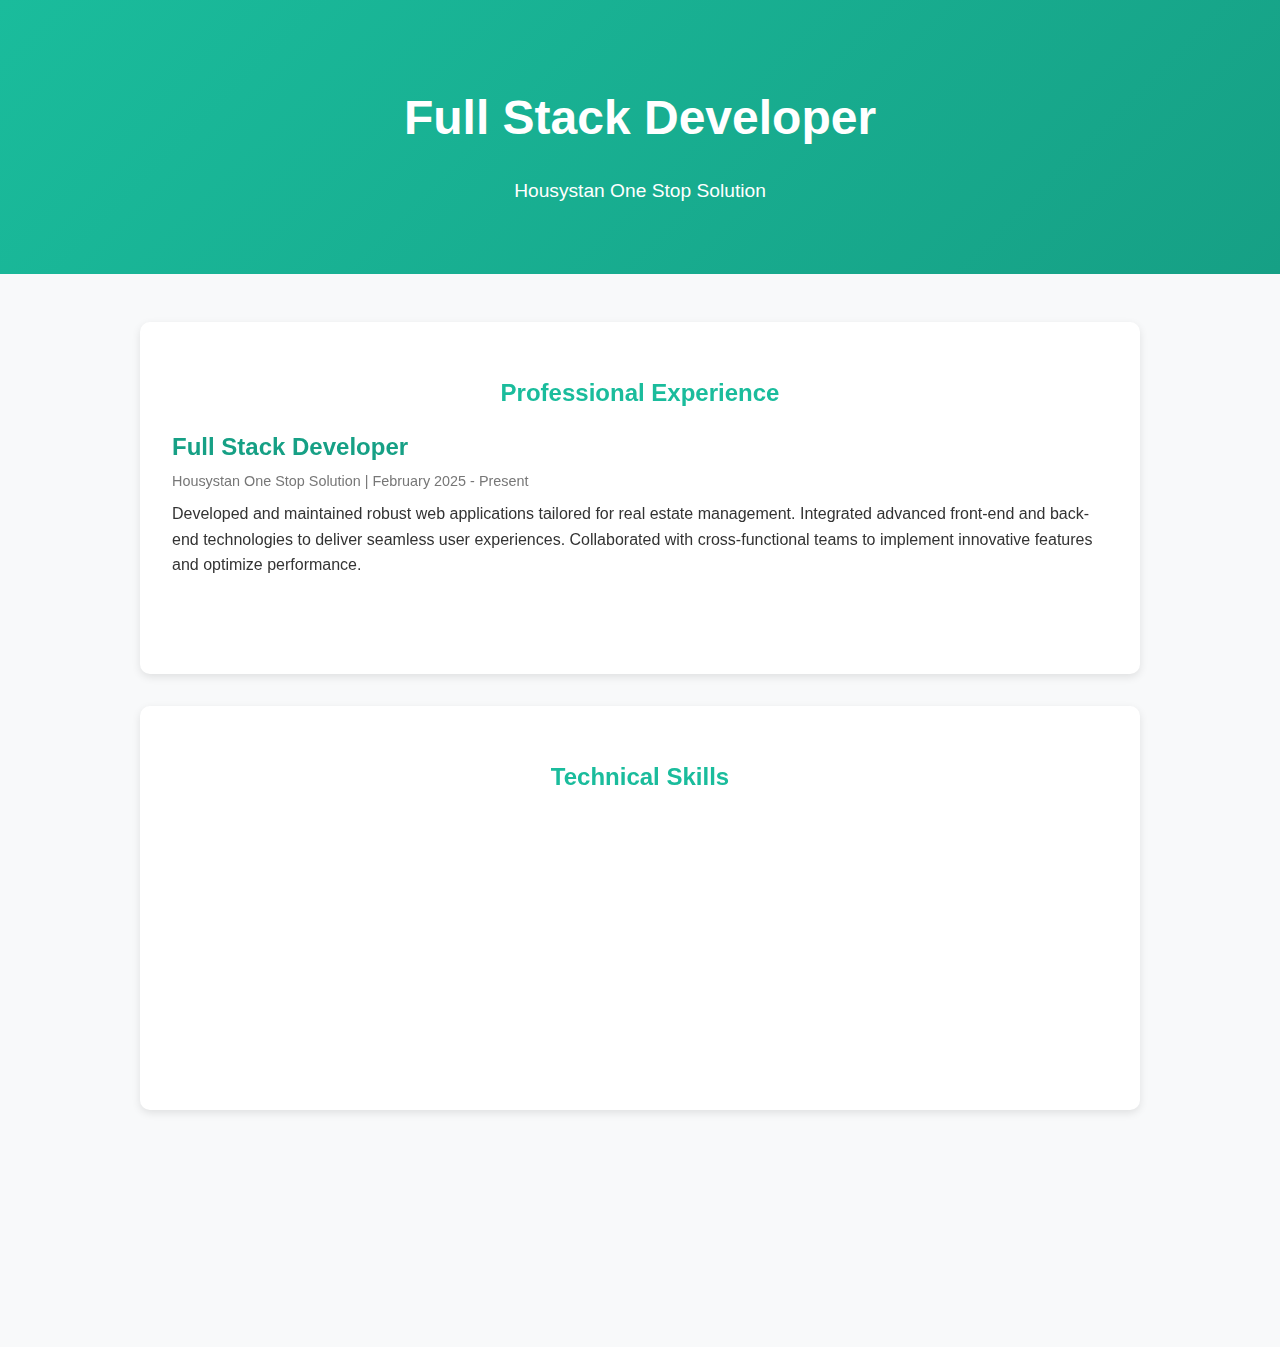
==== experience1.html @ 5cecdba0 "first commit" ====
<!DOCTYPE html>
<html lang="en">
<head>
  <meta charset="UTF-8" />
  <meta name="viewport" content="width=device-width, initial-scale=1.0" />
  <title>Full Stack Developer - Housystan</title>
  
  <!-- AOS Library for Scroll Animations -->
  <link href="https://cdn.jsdelivr.net/npm/aos@2.3.4/dist/aos.css" rel="stylesheet">
  <link rel="icon" href="favicon.png" type="image/png" />
  <style>
    /* Global Styles */
    body {
      font-family: Arial, sans-serif;
      background-color: #f8f9fa;
      margin: 0;
      padding: 0;
      color: #333;
      line-height: 1.6;
    }
    .container {
      width: 90%;
      max-width: 1000px;
      margin: 2rem auto;
      padding: 1rem;
    }
    
    /* Header */
    header {
      background: linear-gradient(135deg, #1abc9c, #16a085);
      color: #fff;
      text-align: center;
      padding: 3rem 1rem;
      position: relative;
    }
    header h1 {
      font-size: 3rem;
      margin-bottom: 0.5rem;
    }
    header p {
      font-size: 1.2rem;
    }
    
    /* Experience Section */
    .experience {
      background: #fff;
      padding: 2rem;
      border-radius: 10px;
      box-shadow: 0 3px 8px rgba(0, 0, 0, 0.1);
      margin-bottom: 2rem;
    }
    .experience h2 {
      color: #1abc9c;
      margin-bottom: 1rem;
      text-align: center;
    }
    .experience-item {
      margin-bottom: 1.5rem;
      padding-bottom: 1.5rem;
      border-bottom: 1px solid #eee;
    }
    .experience-item:last-child {
      border-bottom: none;
    }
    .experience-item h3 {
      margin: 0;
      font-size: 1.5rem;
      color: #16a085;
    }
    .experience-item span {
      display: block;
      font-size: 0.9rem;
      color: #777;
      margin-top: 0.2rem;
    }
    .experience-item p {
      margin-top: 0.5rem;
    }
    
    /* Skills Section */
    .skills {
      background: #fff;
      padding: 2rem;
      border-radius: 10px;
      box-shadow: 0 3px 8px rgba(0, 0, 0, 0.1);
    }
    .skills h2 {
      color: #1abc9c;
      margin-bottom: 1rem;
      text-align: center;
    }
    .skill-list {
      list-style: none;
      padding: 0;
    }
    .skill-list li {
      margin-bottom: 1rem;
    }
    .skill-label {
      margin-bottom: 0.3rem;
      font-weight: bold;
    }
    .skill {
      background: #ddd;
      border-radius: 5px;
      overflow: hidden;
      position: relative;
      height: 20px;
    }
    .skill .progress {
      background: #1abc9c;
      height: 100%;
      width: 0;
      border-radius: 5px;
      /* The animation now grows until it reaches the value of --progress */
      animation: grow 2s forwards;
    }
    .skill span {
      position: absolute;
      left: 10px;
      top: 0;
      color: #fff;
      font-size: 0.9rem;
      line-height: 20px;
    }
    @keyframes grow {
      from { width: 0; }
      to { width: var(--progress, 100%); }
    }
    
    /* Footer */
    footer {
      background: #E5FCF5;
      color: black;
      text-align: center;
      padding: 1rem 0;
    }
  </style>
</head>
<body>
  <!-- Page Header -->
  <header data-aos="fade-down">
    <h1>Full Stack Developer</h1>
    <p>Housystan One Stop Solution</p>
  </header>

  <div class="container">
    <!-- Experience Section -->
    <section class="experience" data-aos="fade-up">
      <h2>Professional Experience</h2>
      
      <div class="experience-item" data-aos="fade-right" data-aos-delay="100">
        <h3>Full Stack Developer</h3>
        <span>Housystan One Stop Solution | February 2025 - Present</span>
        <p>
          Developed and maintained robust web applications tailored for real estate management.
          Integrated advanced front-end and back-end technologies to deliver seamless user experiences.
          Collaborated with cross-functional teams to implement innovative features and optimize performance.
        </p>
      </div>
    </section>

    <!-- Skills Section -->
    <section class="skills" data-aos="fade-up">
      <h2>Technical Skills</h2>
      <ul class="skill-list">
        <li data-aos="fade-left" data-aos-delay="100">
          <div class="skill-label">HTML5 &amp; CSS3</div>
          <div class="skill">
            <!-- Use custom property --progress instead of width -->
            <div class="progress" style="--progress: 90%; animation-delay: 0.5s;"></div>
            <span>90%</span>
          </div>
        </li>
        <li data-aos="fade-left" data-aos-delay="150">
          <div class="skill-label">JavaScript &amp; ES6</div>
          <div class="skill">
            <div class="progress" style="--progress: 85%; animation-delay: 0.7s;"></div>
            <span>85%</span>
          </div>
        </li>
        <li data-aos="fade-left" data-aos-delay="200">
          <div class="skill-label">React &amp; Next.js</div>
          <div class="skill">
            <div class="progress" style="--progress: 80%; animation-delay: 0.9s;"></div>
            <span>80%</span>
          </div>
        </li>
        <li data-aos="fade-left" data-aos-delay="250">
          <div class="skill-label">Node.js &amp; MongoDB</div>
          <div class="skill">
            <div class="progress" style="--progress: 75%; animation-delay: 1.1s;"></div>
            <span>75%</span>
          </div>
        </li>
      </ul>
    </section>
  </div>

  <footer data-aos="fade-up">
    <p>&copy; 2025 MOHAMMED. All Rights Reserved. Designed by Mohammed.</p>
  </footer>
  
  <!-- Scripts for AOS Animations -->
  <script src="https://cdn.jsdelivr.net/npm/aos@2.3.4/dist/aos.js"></script>
  <script>
    AOS.init({
      duration: 1000,
      once: true
    });
  </script>
</body>
</html>
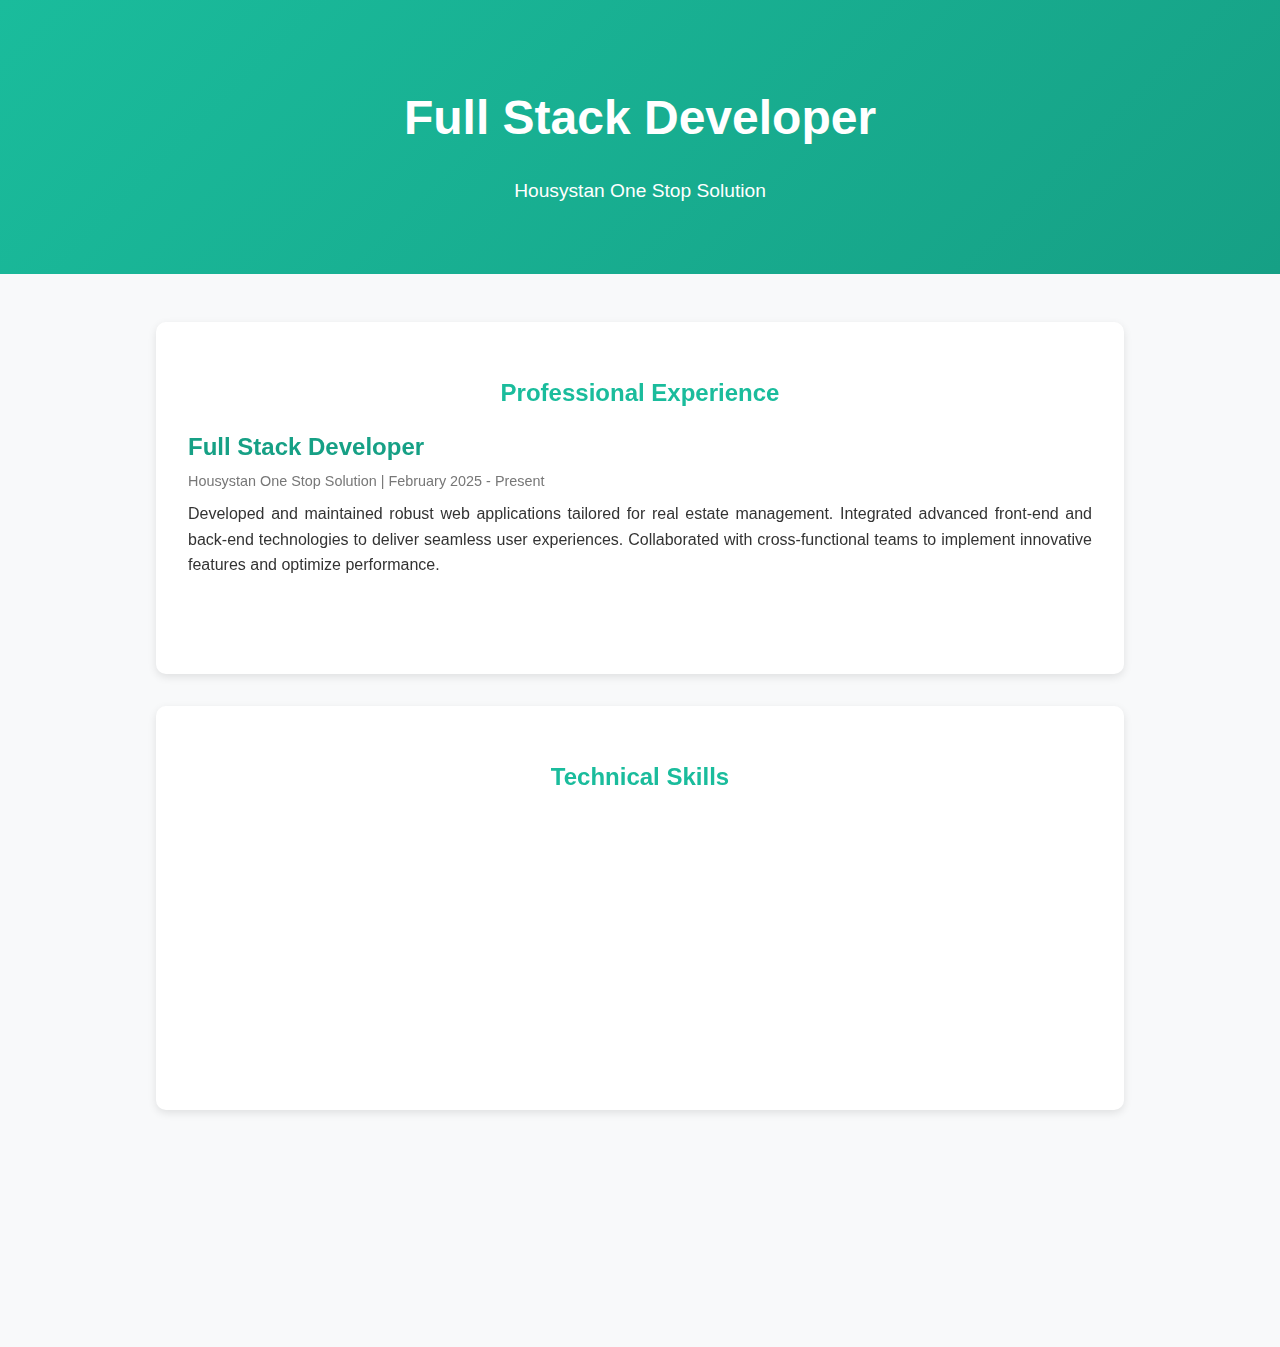
==== commit 36aaccad: "second commit" ====
--- a/experience1.html
+++ b/experience1.html
@@ -9,133 +9,167 @@
   <link href="https://cdn.jsdelivr.net/npm/aos@2.3.4/dist/aos.css" rel="stylesheet">
   <link rel="icon" href="favicon.png" type="image/png" />
   <style>
-    /* Global Styles */
-    body {
-      font-family: Arial, sans-serif;
-      background-color: #f8f9fa;
-      margin: 0;
-      padding: 0;
-      color: #333;
-      line-height: 1.6;
+  /* Global Styles */
+  body {
+    font-family: Arial, sans-serif;
+    background-color: #f8f9fa;
+    margin: 0;
+    padding: 0;
+    color: #333;
+    line-height: 1.6;
+  }
+  .container {
+    width: 90%;
+    max-width: 1000px;
+    margin: 2rem auto;
+    padding: 1rem;
+    box-sizing: border-box;
+  }
+  
+  /* Header */
+  header {
+    background: linear-gradient(135deg, #1abc9c, #16a085);
+    color: #fff;
+    text-align: center;
+    padding: 3rem 1rem;
+    position: relative;
+    box-sizing: border-box;
+  }
+  header h1 {
+    font-size: 3rem;
+    margin-bottom: 0.5rem;
+  }
+  header p {
+    font-size: 1.2rem;
+  }
+  
+  /* Experience Section */
+  .experience {
+    background: #fff;
+    padding: 2rem;
+    border-radius: 10px;
+    box-shadow: 0 3px 8px rgba(0, 0, 0, 0.1);
+    margin-bottom: 2rem;
+    box-sizing: border-box;
+  }
+  .experience h2 {
+    color: #1abc9c;
+    margin-bottom: 1rem;
+    text-align: center;
+  }
+  .experience-item {
+    margin-bottom: 1.5rem;
+    padding-bottom: 1.5rem;
+    border-bottom: 1px solid #eee;
+    text-align: justify;
+    box-sizing: border-box;
+  }
+  .experience-item:last-child {
+    border-bottom: none;
+  }
+  .experience-item h3 {
+    margin: 0;
+    font-size: 1.5rem;
+    color: #16a085;
+  }
+  .experience-item span {
+    display: block;
+    font-size: 0.9rem;
+    color: #777;
+    margin-top: 0.2rem;
+  }
+  .experience-item p {
+    margin-top: 0.5rem;
+  }
+  
+  /* Skills Section */
+  .skills {
+    background: #fff;
+    padding: 2rem;
+    border-radius: 10px;
+    box-shadow: 0 3px 8px rgba(0, 0, 0, 0.1);
+    text-align: justify;
+    box-sizing: border-box;
+  }
+  .skills h2 {
+    color: #1abc9c;
+    margin-bottom: 1rem;
+    text-align: center;
+  }
+  .skill-list {
+    list-style: none;
+    padding: 0;
+  }
+  .skill-list li {
+    margin-bottom: 1rem;
+  }
+  .skill-label {
+    margin-bottom: 0.3rem;
+    font-weight: bold;
+  }
+  .skill {
+    background: #ddd;
+    border-radius: 5px;
+    overflow: hidden;
+    position: relative;
+    height: 20px;
+  }
+  .skill .progress {
+    background: #1abc9c;
+    height: 100%;
+    width: 0;
+    border-radius: 5px;
+    animation: grow 2s forwards;
+  }
+  .skill span {
+    position: absolute;
+    left: 10px;
+    top: 0;
+    color: #fff;
+    font-size: 0.9rem;
+    line-height: 20px;
+  }
+  @keyframes grow {
+    from { width: 0; }
+    to { width: var(--progress, 100%); }
+  }
+  
+  /* Footer */
+  footer {
+    background: #E5FCF5;
+    color: black;
+    text-align: center;
+    padding: 1rem;
+    text-align: justify;
+    box-sizing: border-box;
+  }
+
+  /* Responsive Styles */
+  @media (max-width: 600px) {
+    header h1 {
+      font-size: 2rem;
+    }
+    header p {
+      font-size: 1rem;
+    }
+    .experience, .skills {
+      padding: 1rem;
+    }
+    .experience-item h3 {
+      font-size: 1.2rem;
+    }
+    .skill span {
+      font-size: 0.8rem;
     }
     .container {
-      width: 90%;
-      max-width: 1000px;
-      margin: 2rem auto;
+      width: 100%;
       padding: 1rem;
     }
-    
-    /* Header */
-    header {
-      background: linear-gradient(135deg, #1abc9c, #16a085);
-      color: #fff;
-      text-align: center;
-      padding: 3rem 1rem;
-      position: relative;
-    }
-    header h1 {
-      font-size: 3rem;
-      margin-bottom: 0.5rem;
-    }
-    header p {
-      font-size: 1.2rem;
-    }
-    
-    /* Experience Section */
-    .experience {
-      background: #fff;
-      padding: 2rem;
-      border-radius: 10px;
-      box-shadow: 0 3px 8px rgba(0, 0, 0, 0.1);
-      margin-bottom: 2rem;
-    }
-    .experience h2 {
-      color: #1abc9c;
-      margin-bottom: 1rem;
-      text-align: center;
-    }
-    .experience-item {
-      margin-bottom: 1.5rem;
-      padding-bottom: 1.5rem;
-      border-bottom: 1px solid #eee;
-    }
-    .experience-item:last-child {
-      border-bottom: none;
-    }
-    .experience-item h3 {
-      margin: 0;
-      font-size: 1.5rem;
-      color: #16a085;
-    }
-    .experience-item span {
-      display: block;
+    footer p {
       font-size: 0.9rem;
-      color: #777;
-      margin-top: 0.2rem;
-    }
-    .experience-item p {
-      margin-top: 0.5rem;
-    }
-    
-    /* Skills Section */
-    .skills {
-      background: #fff;
-      padding: 2rem;
-      border-radius: 10px;
-      box-shadow: 0 3px 8px rgba(0, 0, 0, 0.1);
-    }
-    .skills h2 {
-      color: #1abc9c;
-      margin-bottom: 1rem;
-      text-align: center;
-    }
-    .skill-list {
-      list-style: none;
-      padding: 0;
-    }
-    .skill-list li {
-      margin-bottom: 1rem;
-    }
-    .skill-label {
-      margin-bottom: 0.3rem;
-      font-weight: bold;
-    }
-    .skill {
-      background: #ddd;
-      border-radius: 5px;
-      overflow: hidden;
-      position: relative;
-      height: 20px;
-    }
-    .skill .progress {
-      background: #1abc9c;
-      height: 100%;
-      width: 0;
-      border-radius: 5px;
-      /* The animation now grows until it reaches the value of --progress */
-      animation: grow 2s forwards;
-    }
-    .skill span {
-      position: absolute;
-      left: 10px;
-      top: 0;
-      color: #fff;
-      font-size: 0.9rem;
-      line-height: 20px;
-    }
-    @keyframes grow {
-      from { width: 0; }
-      to { width: var(--progress, 100%); }
-    }
-    
-    /* Footer */
-    footer {
-      background: #E5FCF5;
-      color: black;
-      text-align: center;
-      padding: 1rem 0;
-    }
-  </style>
+    }
+  }
+</style>  
 </head>
 <body>
   <!-- Page Header -->
@@ -186,11 +220,11 @@
             <span>80%</span>
           </div>
         </li>
-        <li data-aos="fade-left" data-aos-delay="250">
+        <li data-aos="fade-left" data-aos-delay="200">
           <div class="skill-label">Node.js &amp; MongoDB</div>
           <div class="skill">
-            <div class="progress" style="--progress: 75%; animation-delay: 1.1s;"></div>
-            <span>75%</span>
+            <div class="progress" style="--progress: 70%; animation-delay: 0.9s;"></div>
+            <span>70%</span>
           </div>
         </li>
       </ul>
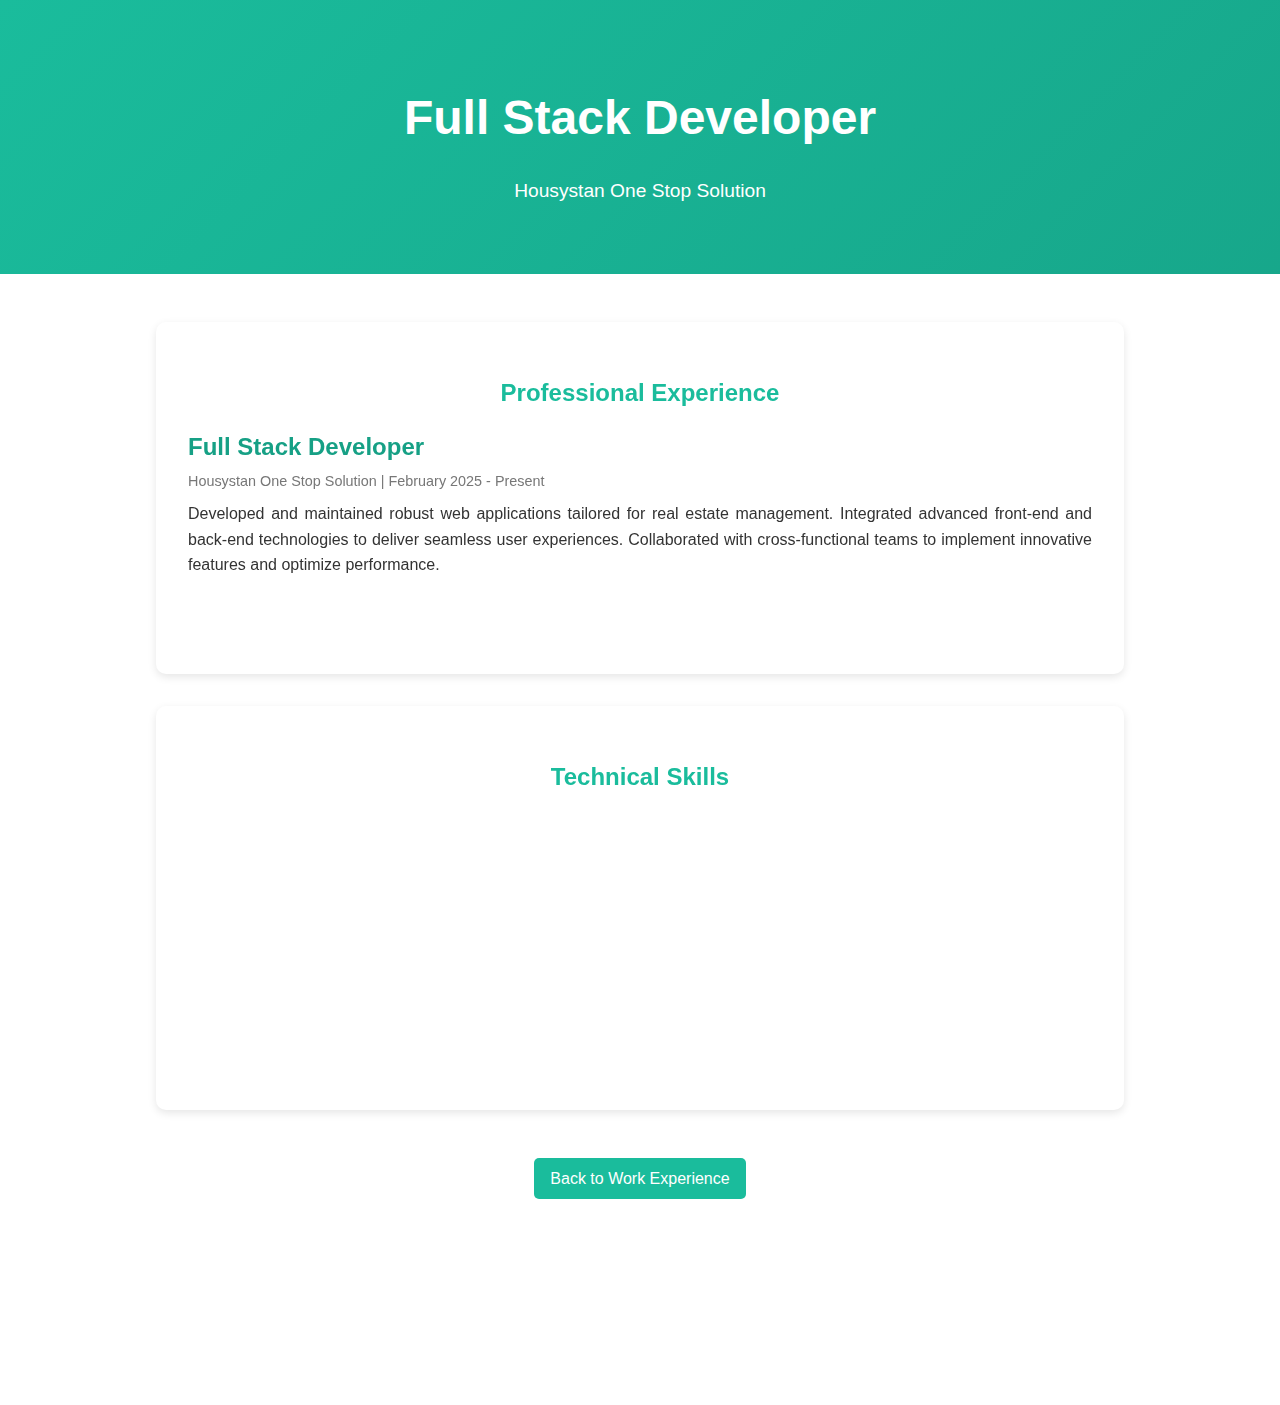
==== commit 683c6316: "first commit" ====
--- a/experience1.html
+++ b/experience1.html
@@ -7,169 +7,8 @@
   
   <!-- AOS Library for Scroll Animations -->
   <link href="https://cdn.jsdelivr.net/npm/aos@2.3.4/dist/aos.css" rel="stylesheet">
-  <link rel="icon" href="favicon.png" type="image/png" />
-  <style>
-  /* Global Styles */
-  body {
-    font-family: Arial, sans-serif;
-    background-color: #f8f9fa;
-    margin: 0;
-    padding: 0;
-    color: #333;
-    line-height: 1.6;
-  }
-  .container {
-    width: 90%;
-    max-width: 1000px;
-    margin: 2rem auto;
-    padding: 1rem;
-    box-sizing: border-box;
-  }
-  
-  /* Header */
-  header {
-    background: linear-gradient(135deg, #1abc9c, #16a085);
-    color: #fff;
-    text-align: center;
-    padding: 3rem 1rem;
-    position: relative;
-    box-sizing: border-box;
-  }
-  header h1 {
-    font-size: 3rem;
-    margin-bottom: 0.5rem;
-  }
-  header p {
-    font-size: 1.2rem;
-  }
-  
-  /* Experience Section */
-  .experience {
-    background: #fff;
-    padding: 2rem;
-    border-radius: 10px;
-    box-shadow: 0 3px 8px rgba(0, 0, 0, 0.1);
-    margin-bottom: 2rem;
-    box-sizing: border-box;
-  }
-  .experience h2 {
-    color: #1abc9c;
-    margin-bottom: 1rem;
-    text-align: center;
-  }
-  .experience-item {
-    margin-bottom: 1.5rem;
-    padding-bottom: 1.5rem;
-    border-bottom: 1px solid #eee;
-    text-align: justify;
-    box-sizing: border-box;
-  }
-  .experience-item:last-child {
-    border-bottom: none;
-  }
-  .experience-item h3 {
-    margin: 0;
-    font-size: 1.5rem;
-    color: #16a085;
-  }
-  .experience-item span {
-    display: block;
-    font-size: 0.9rem;
-    color: #777;
-    margin-top: 0.2rem;
-  }
-  .experience-item p {
-    margin-top: 0.5rem;
-  }
-  
-  /* Skills Section */
-  .skills {
-    background: #fff;
-    padding: 2rem;
-    border-radius: 10px;
-    box-shadow: 0 3px 8px rgba(0, 0, 0, 0.1);
-    text-align: justify;
-    box-sizing: border-box;
-  }
-  .skills h2 {
-    color: #1abc9c;
-    margin-bottom: 1rem;
-    text-align: center;
-  }
-  .skill-list {
-    list-style: none;
-    padding: 0;
-  }
-  .skill-list li {
-    margin-bottom: 1rem;
-  }
-  .skill-label {
-    margin-bottom: 0.3rem;
-    font-weight: bold;
-  }
-  .skill {
-    background: #ddd;
-    border-radius: 5px;
-    overflow: hidden;
-    position: relative;
-    height: 20px;
-  }
-  .skill .progress {
-    background: #1abc9c;
-    height: 100%;
-    width: 0;
-    border-radius: 5px;
-    animation: grow 2s forwards;
-  }
-  .skill span {
-    position: absolute;
-    left: 10px;
-    top: 0;
-    color: #fff;
-    font-size: 0.9rem;
-    line-height: 20px;
-  }
-  @keyframes grow {
-    from { width: 0; }
-    to { width: var(--progress, 100%); }
-  }
-  
-  /* Footer */
-  footer {
-    background: #E5FCF5;
-    color: black;
-    text-align: center;
-    padding: 1rem;
-    text-align: justify;
-    box-sizing: border-box;
-  }
-
-  /* Responsive Styles */
-  @media (max-width: 600px) {
-    header h1 {
-      font-size: 2rem;
-    }
-    header p {
-      font-size: 1rem;
-    }
-    .experience, .skills {
-      padding: 1rem;
-    }
-    .experience-item h3 {
-      font-size: 1.2rem;
-    }
-    .skill span {
-      font-size: 0.8rem;
-    }
-    .container {
-      width: 100%;
-      padding: 1rem;
-    }
-    footer p {
-      font-size: 0.9rem;
-    }
-  }
-</style>  
+  <link rel="icon" href="android-chrome-192x192.png" type="image/png" />
+  <link rel="stylesheet" href="/css/experience.css" />
 </head>
 <body>
   <!-- Page Header -->
@@ -180,7 +19,7 @@
 
   <div class="container">
     <!-- Experience Section -->
-    <section class="experience" data-aos="fade-up">
+    <section class="experience" id="experience" data-aos="fade-up">
       <h2>Professional Experience</h2>
       
       <div class="experience-item" data-aos="fade-right" data-aos-delay="100">
@@ -229,19 +68,28 @@
         </li>
       </ul>
     </section>
-  </div>
+
+    <!-- Back Button -->
+   
+    <div class="back-to-experience" style="text-align: center; margin-top: 2rem;">
+      <a href="index.html#work-experience" id="back-to-work-experience" class="back-button">
+        Back to Work Experience
+      </a>
+    </div>
+  
 
   <footer data-aos="fade-up">
-    <p>&copy; 2025 MOHAMMED. All Rights Reserved. Designed by Mohammed.</p>
+    <p>&copy; 2025 MOHAMMED ARSHAD. All Rights Reserved. Designed by Mohammed Arshad.</p>
   </footer>
   
   <!-- Scripts for AOS Animations -->
   <script src="https://cdn.jsdelivr.net/npm/aos@2.3.4/dist/aos.js"></script>
+  <script src="js/experience.js"></script>
   <script>
-    AOS.init({
-      duration: 1000,
-      once: true
-    });
+    AOS.init({ duration: 1000, once: true });
   </script>
+    
+
+   
 </body>
 </html>
--- a/css/experience.css
+++ b/css/experience.css
@@ -0,0 +1,289 @@
+/* Global Styles */
+body {
+  font-family: Arial, sans-serif;
+  background: #ffffff;
+  margin: 0;
+  padding: 0;
+  color: #333;
+  line-height: 1.6;
+  /* Removed full-page rotate animation */
+}
+.container {
+  width: 90%;
+  max-width: 1000px;
+  margin: 2rem auto;
+  padding: 1rem;
+  box-sizing: border-box;
+}
+
+/* Header */
+header {
+  /* A shifting gradient as background */
+  background: linear-gradient(135deg, #1abc9c, #16a085, #1abc9c, #16a085);
+  background-size: 400% 400%;
+  color: #fff;
+  text-align: center;
+  padding: 3rem 1rem;
+  position: relative;
+  box-sizing: border-box;
+  /* Two animations: continuous gradient shift and an entrance effect */
+  animation: gradientShift 8s ease infinite, headerEntrance 1.2s ease forwards;
+}
+header h1 {
+  font-size: 3rem;
+  margin-bottom: 0.5rem;
+  /* Glowing text effect */
+  animation: textGlow 3s ease-in-out infinite;
+}
+header p {
+  font-size: 1.2rem;
+  animation: fadeIn 2s ease forwards;
+}
+
+/* Experience Section */
+.experience {
+  background: #fff;
+  padding: 2rem;
+  border-radius: 10px;
+  box-shadow: 0 3px 8px rgba(0, 0, 0, 0.1);
+  margin-bottom: 2rem;
+  box-sizing: border-box;
+  transition: transform 0.3s ease;
+  /* Slide up and fade in on load */
+  animation: fadeSlideUp 1s ease forwards;
+}
+.experience:hover {
+  transform: translateY(-10px);
+}
+.experience h2 {
+  color: #1abc9c;
+  margin-bottom: 1rem;
+  text-align: center;
+  animation: fadeIn 1.5s ease forwards;
+}
+.experience-item {
+  margin-bottom: 1.5rem;
+  padding-bottom: 1.5rem;
+  border-bottom: 1px solid #eee;
+  text-align: justify;
+  box-sizing: border-box;
+  animation: fadeIn 1s ease forwards;
+}
+.experience-item:last-child {
+  border-bottom: none;
+}
+/* 
+  Using the new "zoomRotate" animation:
+  Elements will zoom in, then zoom out, and finally settle at normal size.
+*/
+.experience-item h3 {
+  margin: 0;
+  font-size: 1.5rem;
+  color: #16a085;
+  animation: zoomRotate 1s ease forwards;
+}
+.experience-item span {
+  display: block;
+  font-size: 0.9rem;
+  color: #777;
+  margin-top: 0.2rem;
+  animation: fadeIn 1s ease forwards;
+}
+.experience-item p {
+  margin-top: 0.5rem;
+  animation: fadeIn 1.2s ease forwards;
+}
+
+/* Skills Section */
+.skills {
+  background: #fff;
+  padding: 2rem;
+  border-radius: 10px;
+  box-shadow: 0 3px 8px rgba(0, 0, 0, 0.1);
+  text-align: justify;
+  box-sizing: border-box;
+  transition: transform 0.3s ease;
+  animation: fadeSlideUp 1s ease forwards;
+}
+.skills:hover {
+  transform: translateY(-10px);
+}
+.skills h2 {
+  color: #1abc9c;
+  margin-bottom: 1rem;
+  text-align: center;
+  animation: fadeIn 1.5s ease forwards;
+}
+.skill-list {
+  list-style: none;
+  padding: 0;
+}
+.skill-list li {
+  margin-bottom: 1rem;
+  animation: fadeIn 1s ease forwards;
+}
+.skill-label {
+  margin-bottom: 0.3rem;
+  font-weight: bold;
+  animation: fadeIn 1.5s ease forwards;
+}
+.skill {
+  background: #ddd;
+  border-radius: 5px;
+  overflow: hidden;
+  position: relative;
+  height: 20px;
+}
+.skill .progress {
+  background: #1abc9c;
+  height: 100%;
+  width: 0;
+  border-radius: 5px;
+  animation: grow 2s forwards;
+}
+.skill:hover {
+  animation: bounce 0.5s ease;
+}
+.skill span {
+  position: absolute;
+  left: 10px;
+  top: 0;
+  color: #fff;
+  font-size: 0.9rem;
+  line-height: 20px;
+  animation: fadeIn 1.5s ease forwards;
+}
+
+/* Footer */
+footer {
+  background: #E5FCF5;
+  color: black;
+  text-align: center;
+  padding: 1rem;
+  text-align: justify;
+  box-sizing: border-box;
+  animation: footerEntrance 1s ease forwards;
+}
+
+/* Back Button */
+.back-button {
+  display: inline-block;
+  margin: 1rem 0;
+  padding: 0.5rem 1rem;
+  background-color: #1abc9c;
+  color: #fff;
+  text-decoration: none;
+  border-radius: 5px;
+  text-align: center;
+  transition: background-color 0.3s ease, transform 0.3s ease;
+}
+.back-button:hover {
+  background-color: #16a085;
+  transform: scale(1.1) rotate(5deg);
+}
+
+/* Keyframe Animations */
+
+/* Shifting gradient effect for a dynamic header */
+@keyframes gradientShift {
+  0%   { background-position: 0% 50%; }
+  50%  { background-position: 100% 50%; }
+  100% { background-position: 0% 50%; }
+}
+
+/* Header entrance: fades in while sliding and rotating */
+@keyframes headerEntrance {
+  from {
+    opacity: 0;
+    transform: translateY(-50px) rotate(-20deg);
+  }
+  to {
+    opacity: 1;
+    transform: translateY(0) rotate(0);
+  }
+}
+
+/* Text glow animated effect */
+@keyframes textGlow {
+  0%, 100% { text-shadow: 0 0 10px #1abc9c; }
+  50% { text-shadow: 0 0 20px #16a085; }
+}
+
+/* Simple fade in */
+@keyframes fadeIn {
+  from { opacity: 0; }
+  to { opacity: 1; }
+}
+
+/* Slide up and fade in */
+@keyframes fadeSlideUp {
+  from { opacity: 0; transform: translateY(30px); }
+  to { opacity: 1; transform: translateY(0); }
+}
+
+/* NEW: Zoom in, zoom out, and then return to normal size and rotation.
+   Adjust the percentages to control the speed and timing of each effect.
+*/
+@keyframes zoomRotate {
+  0% {
+    transform: scale(1) rotate(0deg);
+    opacity: 0;
+  }
+  30% {
+    transform: scale(1.5) rotate(10deg);
+    opacity: 1;
+  }
+  60% {
+    transform: scale(0.8) rotate(-10deg);
+    opacity: 1;
+  }
+  100% {
+    transform: scale(1) rotate(0deg);
+    opacity: 1;
+  }
+}
+
+/* A quick bounce effect on hover */
+@keyframes bounce {
+  0%, 20%, 50%, 80%, 100% { transform: translateY(0); }
+  40% { transform: translateY(-10px); }
+  60% { transform: translateY(-5px); }
+}
+
+/* Grow the progress bar from 0 to the target width */
+@keyframes grow {
+  from { width: 0; }
+  to { width: var(--progress, 100%); }
+}
+
+/* Footer slides in from below */
+@keyframes footerEntrance {
+  from { opacity: 0; transform: translateY(50px); }
+  to { opacity: 1; transform: translateY(0); }
+}
+
+/* Responsive Styles */
+@media (max-width: 600px) {
+  header h1 {
+    font-size: 2rem;
+  }
+  header p {
+    font-size: 1rem;
+  }
+  .experience, .skills {
+    padding: 1rem;
+  }
+  .experience-item h3 {
+    font-size: 1.2rem;
+  }
+  .skill span {
+    font-size: 0.8rem;
+  }
+  .container {
+    width: 100%;
+    padding: 1rem;
+  }
+  footer p {
+    font-size: 0.9rem;
+  }
+}
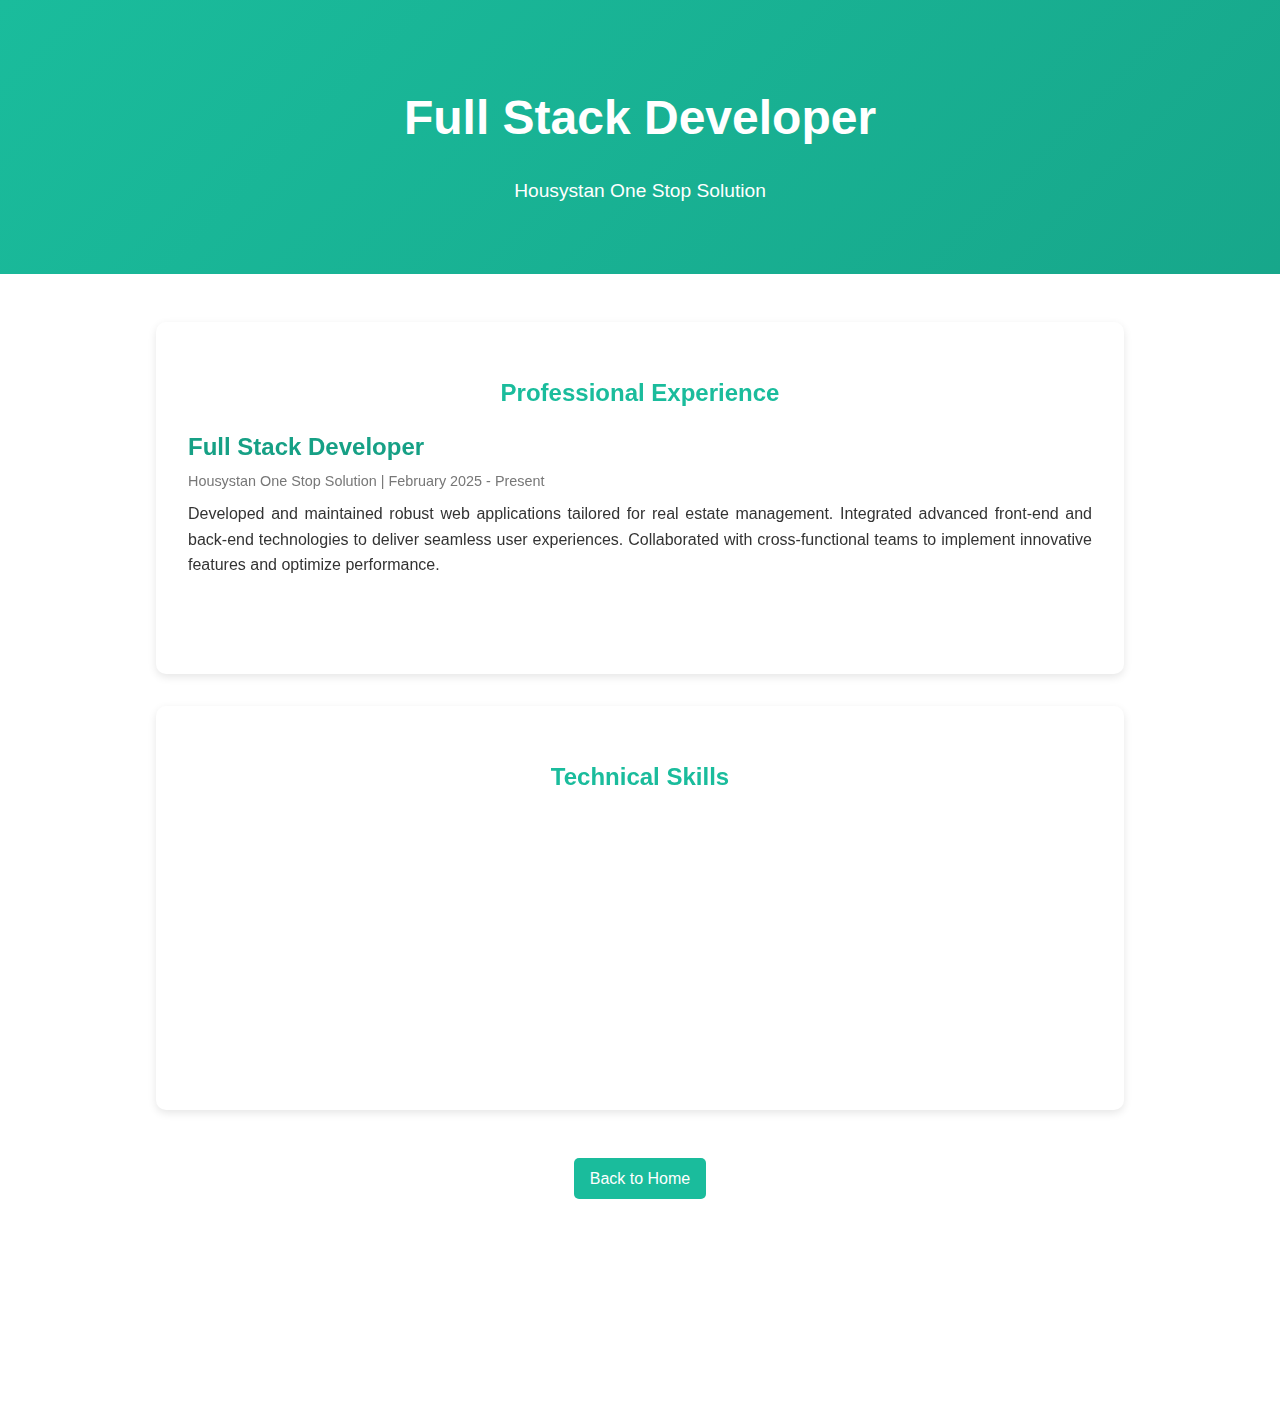
==== commit 04b3a8c1: "third commit" ====
--- a/experience1.html
+++ b/experience1.html
@@ -73,7 +73,7 @@
    
     <div class="back-to-experience" style="text-align: center; margin-top: 2rem;">
       <a href="index.html#work-experience" id="back-to-work-experience" class="back-button">
-        Back to Work Experience
+        Back to Home
       </a>
     </div>
   
